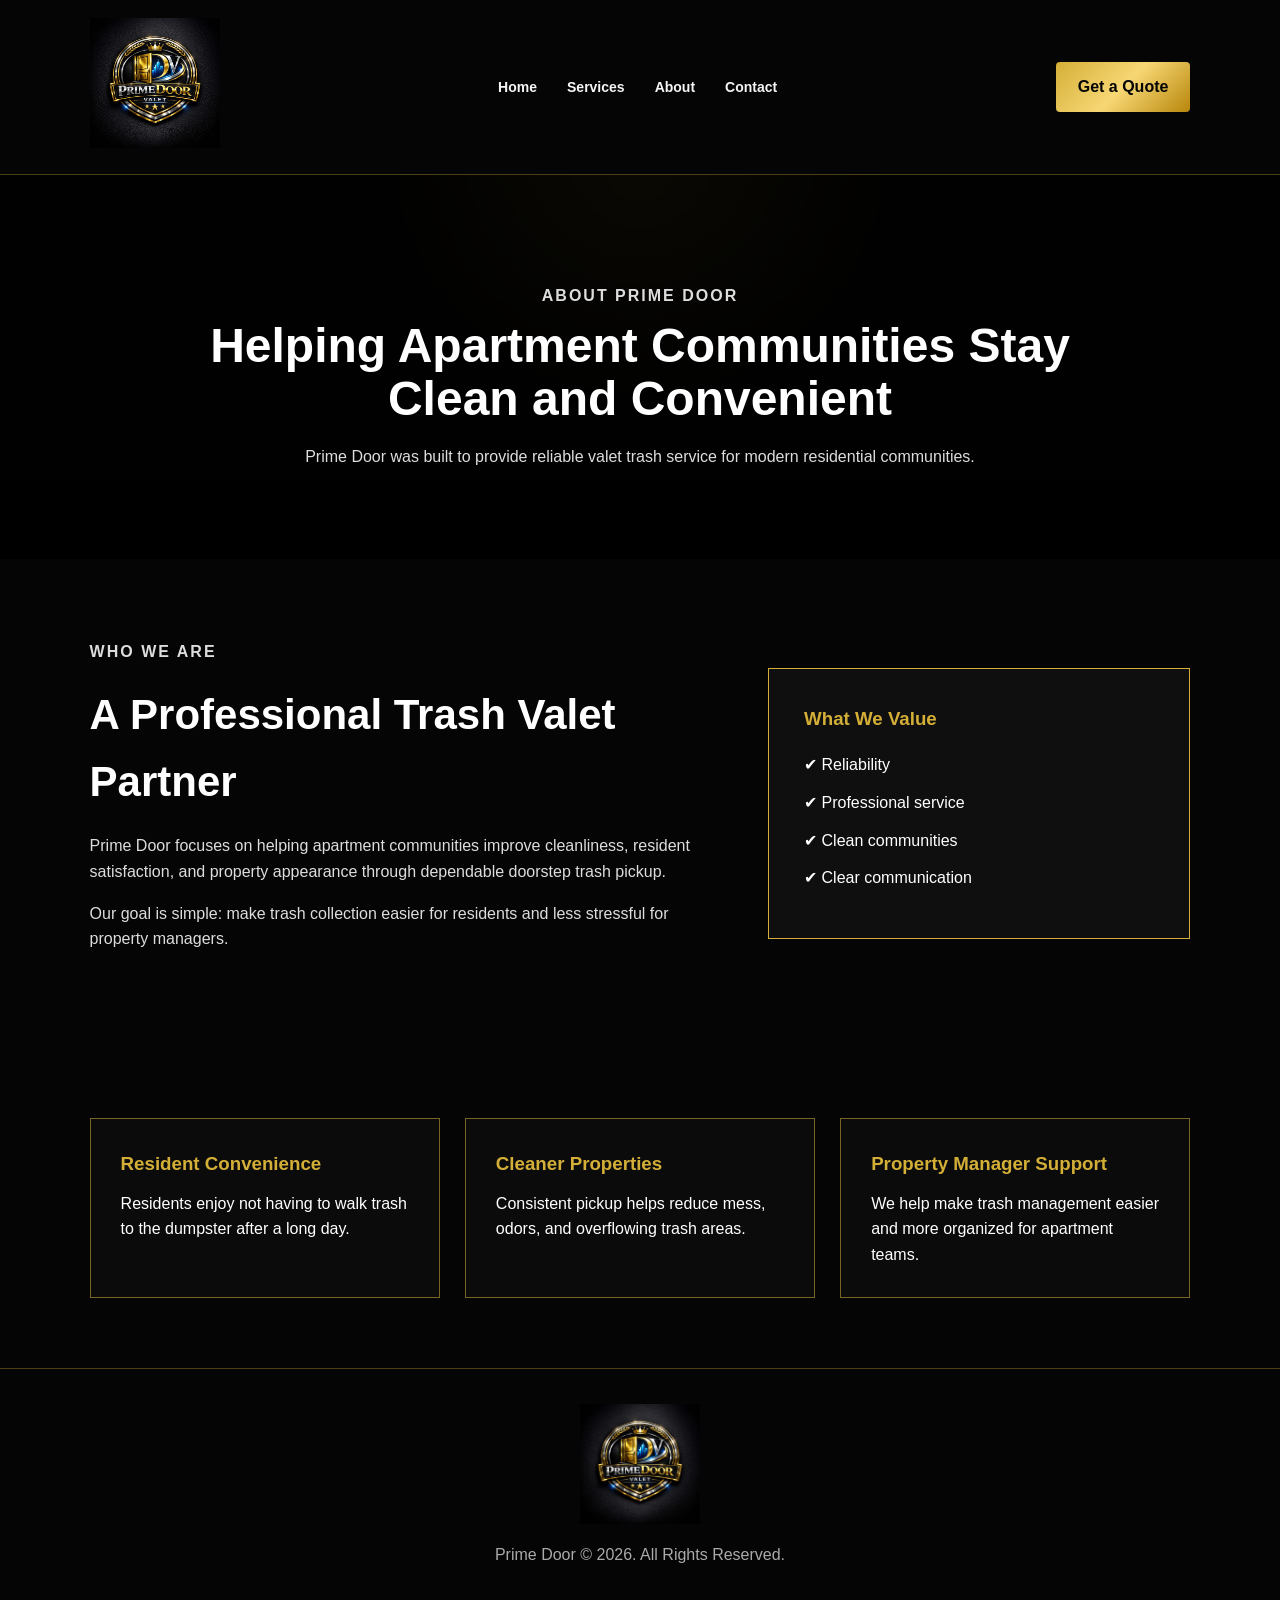
==== about.html @ f2c3d59a "Add services about and contact pages" ====
<!DOCTYPE html>
<html lang="en">
<head>
  <meta charset="UTF-8" />
  <meta name="viewport" content="width=device-width, initial-scale=1.0" />
  <title>About | Prime Door</title>
  <link rel="stylesheet" href="style.css" />
</head>
<body>

<header class="navbar">
  <div class="logo">
    <img src="images/logo.jpg" alt="Prime Door Logo">
  </div>

  <nav id="navLinks">
    <a href="index.html">Home</a>
    <a href="services.html">Services</a>
    <a href="about.html">About</a>
    <a href="contact.html">Contact</a>
  </nav>

  <a href="contact.html" class="nav-btn">Get a Quote</a>
  <button class="menu-btn" onclick="toggleMenu()">☰</button>
</header>

<section class="page-hero">
  <p class="tagline">About Prime Door</p>
  <h1>Helping Apartment Communities Stay Clean and Convenient</h1>
  <p>Prime Door was built to provide reliable valet trash service for modern residential communities.</p>
</section>

<section class="about-section">
  <div>
    <p class="tagline">Who We Are</p>
    <h2>A Professional Trash Valet Partner</h2>
    <p>
      Prime Door focuses on helping apartment communities improve cleanliness, resident satisfaction,
      and property appearance through dependable doorstep trash pickup.
    </p>
    <p>
      Our goal is simple: make trash collection easier for residents and less stressful for property managers.
    </p>
  </div>

  <div class="about-box">
    <h3>What We Value</h3>
    <ul>
      <li>✔ Reliability</li>
      <li>✔ Professional service</li>
      <li>✔ Clean communities</li>
      <li>✔ Clear communication</li>
    </ul>
  </div>
</section>

<section class="features">
  <div class="feature">
    <h3>Resident Convenience</h3>
    <p>Residents enjoy not having to walk trash to the dumpster after a long day.</p>
  </div>

  <div class="feature">
    <h3>Cleaner Properties</h3>
    <p>Consistent pickup helps reduce mess, odors, and overflowing trash areas.</p>
  </div>

  <div class="feature">
    <h3>Property Manager Support</h3>
    <p>We help make trash management easier and more organized for apartment teams.</p>
  </div>
</section>

<footer>
  <img src="images/logo.jpg" alt="Prime Door Logo">
  <p>Prime Door © 2026. All Rights Reserved.</p>
</footer>

<script src="script.js"></script>
</body>
</html>
---- style.css ----
* {
  margin: 0;
  padding: 0;
  box-sizing: border-box;
}

body {
  font-family: Arial, sans-serif;
  background: #050505;
  color: #ffffff;
  line-height: 1.6;
}

a {
  text-decoration: none;
  color: inherit;
}

.navbar {
  width: 100%;
  padding: 18px 7%;
  display: flex;
  align-items: center;
  justify-content: space-between;
  background: #050505;
  border-bottom: 1px solid rgba(212, 175, 55, 0.35);
  position: sticky;
  top: 0;
  z-index: 100;
}

.logo img {
  width: 130px;
}

nav {
  display: flex;
  gap: 30px;
}

nav a {
  font-size: 14px;
  font-weight: bold;
  color: #f5f5f5;
  transition: 0.3s;
}

nav a:hover {
  color: #d4af37;
}

.nav-btn,
.btn {
  padding: 12px 22px;
  border-radius: 4px;
  font-weight: bold;
  display: inline-block;
}

.nav-btn,
.gold {
  background: linear-gradient(135deg, #d4af37, #f7d774, #b8860b);
  color: #050505;
}

.outline {
  border: 1px solid #d4af37;
  color: #d4af37;
}

.menu-btn {
  display: none;
  background: none;
  color: #d4af37;
  border: none;
  font-size: 28px;
}

.hero {
  min-height: 90vh;
  padding: 80px 7%;
  display: grid;
  grid-template-columns: 1.2fr 0.8fr;
  gap: 50px;
  align-items: center;
  background:
    linear-gradient(rgba(0,0,0,0.78), rgba(0,0,0,0.9)),
    radial-gradient(circle at top right, rgba(212,175,55,0.25), transparent 35%);
}

.tagline {
  color: #d4af37;
  text-transform: uppercase;
  font-weight: bold;
  letter-spacing: 2px;
  margin-bottom: 12px;
}

.hero h1 {
  font-size: 56px;
  line-height: 1.1;
  max-width: 850px;
}

.hero-text {
  margin: 22px 0;
  color: #dddddd;
  font-size: 18px;
  max-width: 650px;
}

.hero-buttons {
  display: flex;
  gap: 16px;
  margin-top: 30px;
}

.hero-card {
  border: 1px solid #d4af37;
  padding: 35px;
  background: rgba(255,255,255,0.04);
  box-shadow: 0 0 30px rgba(212,175,55,0.15);
}

.hero-card h3 {
  color: #d4af37;
  margin-bottom: 20px;
  font-size: 24px;
}

.hero-card li {
  list-style: none;
  margin-bottom: 14px;
  color: #f1f1f1;
}

.features {
  padding: 70px 7%;
  display: grid;
  grid-template-columns: repeat(3, 1fr);
  gap: 25px;
}

.feature {
  border: 1px solid rgba(212,175,55,0.55);
  padding: 30px;
  background: #0b0b0b;
}

.feature h3 {
  color: #d4af37;
  margin-bottom: 12px;
}

.section {
  padding: 80px 7%;
  text-align: center;
}

.section h2,
.cta h2 {
  font-size: 42px;
  margin-bottom: 20px;
}

.section p {
  max-width: 850px;
  margin: auto;
  color: #dddddd;
}

.dark {
  background: #090909;
  border-top: 1px solid rgba(212,175,55,0.25);
  border-bottom: 1px solid rgba(212,175,55,0.25);
}

.cta {
  padding: 80px 7%;
  text-align: center;
  background: linear-gradient(135deg, #111, #050505);
}

.cta p {
  color: #ddd;
  margin-bottom: 28px;
}

footer {
  padding: 35px 7%;
  text-align: center;
  border-top: 1px solid rgba(212,175,55,0.35);
  color: #aaa;
}

footer img {
  width: 120px;
  margin-bottom: 10px;
}

@media (max-width: 850px) {
  nav {
    display: none;
    position: absolute;
    top: 85px;
    right: 7%;
    background: #090909;
    flex-direction: column;
    width: 220px;
    padding: 20px;
    border: 1px solid #d4af37;
  }

  nav.show {
    display: flex;
  }

  .menu-btn {
    display: block;
  }

  .nav-btn {
    display: none;
  }

  .hero {
    grid-template-columns: 1fr;
    padding-top: 60px;
  }

  .hero h1 {
    font-size: 38px;
  }

  .features {
    grid-template-columns: 1fr;
  }

  .hero-buttons {
    flex-direction: column;
  }
}

.page-hero {
  padding: 90px 7%;
  text-align: center;
  background:
    linear-gradient(rgba(0,0,0,0.82), rgba(0,0,0,0.92)),
    radial-gradient(circle at top, rgba(212,175,55,0.25), transparent 35%);
}

.page-hero h1 {
  font-size: 48px;
  max-width: 900px;
  margin: auto;
  line-height: 1.1;
}

.page-hero p {
  margin-top: 18px;
  color: #ddd;
}

.service-grid {
  padding: 70px 7%;
  display: grid;
  grid-template-columns: repeat(2, 1fr);
  gap: 25px;
}

.service-card {
  padding: 35px;
  background: #0b0b0b;
  border: 1px solid rgba(212,175,55,0.5);
  box-shadow: 0 0 25px rgba(212,175,55,0.08);
}

.service-card h3 {
  color: #d4af37;
  margin-bottom: 12px;
  font-size: 24px;
}

.service-card p {
  color: #ddd;
}

.steps {
  margin-top: 45px;
  display: grid;
  grid-template-columns: repeat(3, 1fr);
  gap: 25px;
}

.steps div {
  padding: 30px;
  background: #0b0b0b;
  border: 1px solid rgba(212,175,55,0.45);
}

.steps span {
  color: #d4af37;
  font-size: 32px;
  font-weight: bold;
}

.steps h3 {
  margin: 12px 0;
}

.about-section {
  padding: 80px 7%;
  display: grid;
  grid-template-columns: 1.2fr 0.8fr;
  gap: 45px;
  align-items: center;
}

.about-section h2 {
  font-size: 42px;
  margin-bottom: 18px;
}

.about-section p {
  color: #ddd;
  margin-bottom: 16px;
}

.about-box {
  padding: 35px;
  border: 1px solid #d4af37;
  background: rgba(255,255,255,0.04);
}

.about-box h3 {
  color: #d4af37;
  margin-bottom: 18px;
}

.about-box li {
  list-style: none;
  margin-bottom: 12px;
}

.contact-section {
  padding: 80px 7%;
  display: grid;
  grid-template-columns: 1fr 0.7fr;
  gap: 45px;
}

.contact-form {
  background: #0b0b0b;
  border: 1px solid rgba(212,175,55,0.5);
  padding: 35px;
}

.contact-form label {
  display: block;
  margin-bottom: 8px;
  color: #d4af37;
  font-weight: bold;
}

.contact-form input,
.contact-form textarea {
  width: 100%;
  margin-bottom: 18px;
  padding: 14px;
  background: #050505;
  border: 1px solid rgba(212,175,55,0.35);
  color: white;
  outline: none;
}

.contact-form input:focus,
.contact-form textarea:focus {
  border-color: #d4af37;
}

.contact-form button {
  border: none;
  cursor: pointer;
}

.contact-info {
  padding: 35px;
  background: linear-gradient(135deg, #111, #050505);
  border: 1px solid rgba(212,175,55,0.5);
  height: fit-content;
}

.contact-info h3 {
  color: #d4af37;
  font-size: 28px;
  margin-bottom: 12px;
}

.contact-info div {
  margin-top: 24px;
}

.contact-info strong {
  color: #d4af37;
}

.contact-info p {
  color: #ddd;
}

@media (max-width: 850px) {
  .page-hero h1 {
    font-size: 34px;
  }

  .service-grid,
  .steps,
  .about-section,
  .contact-section {
    grid-template-columns: 1fr;
  }
}
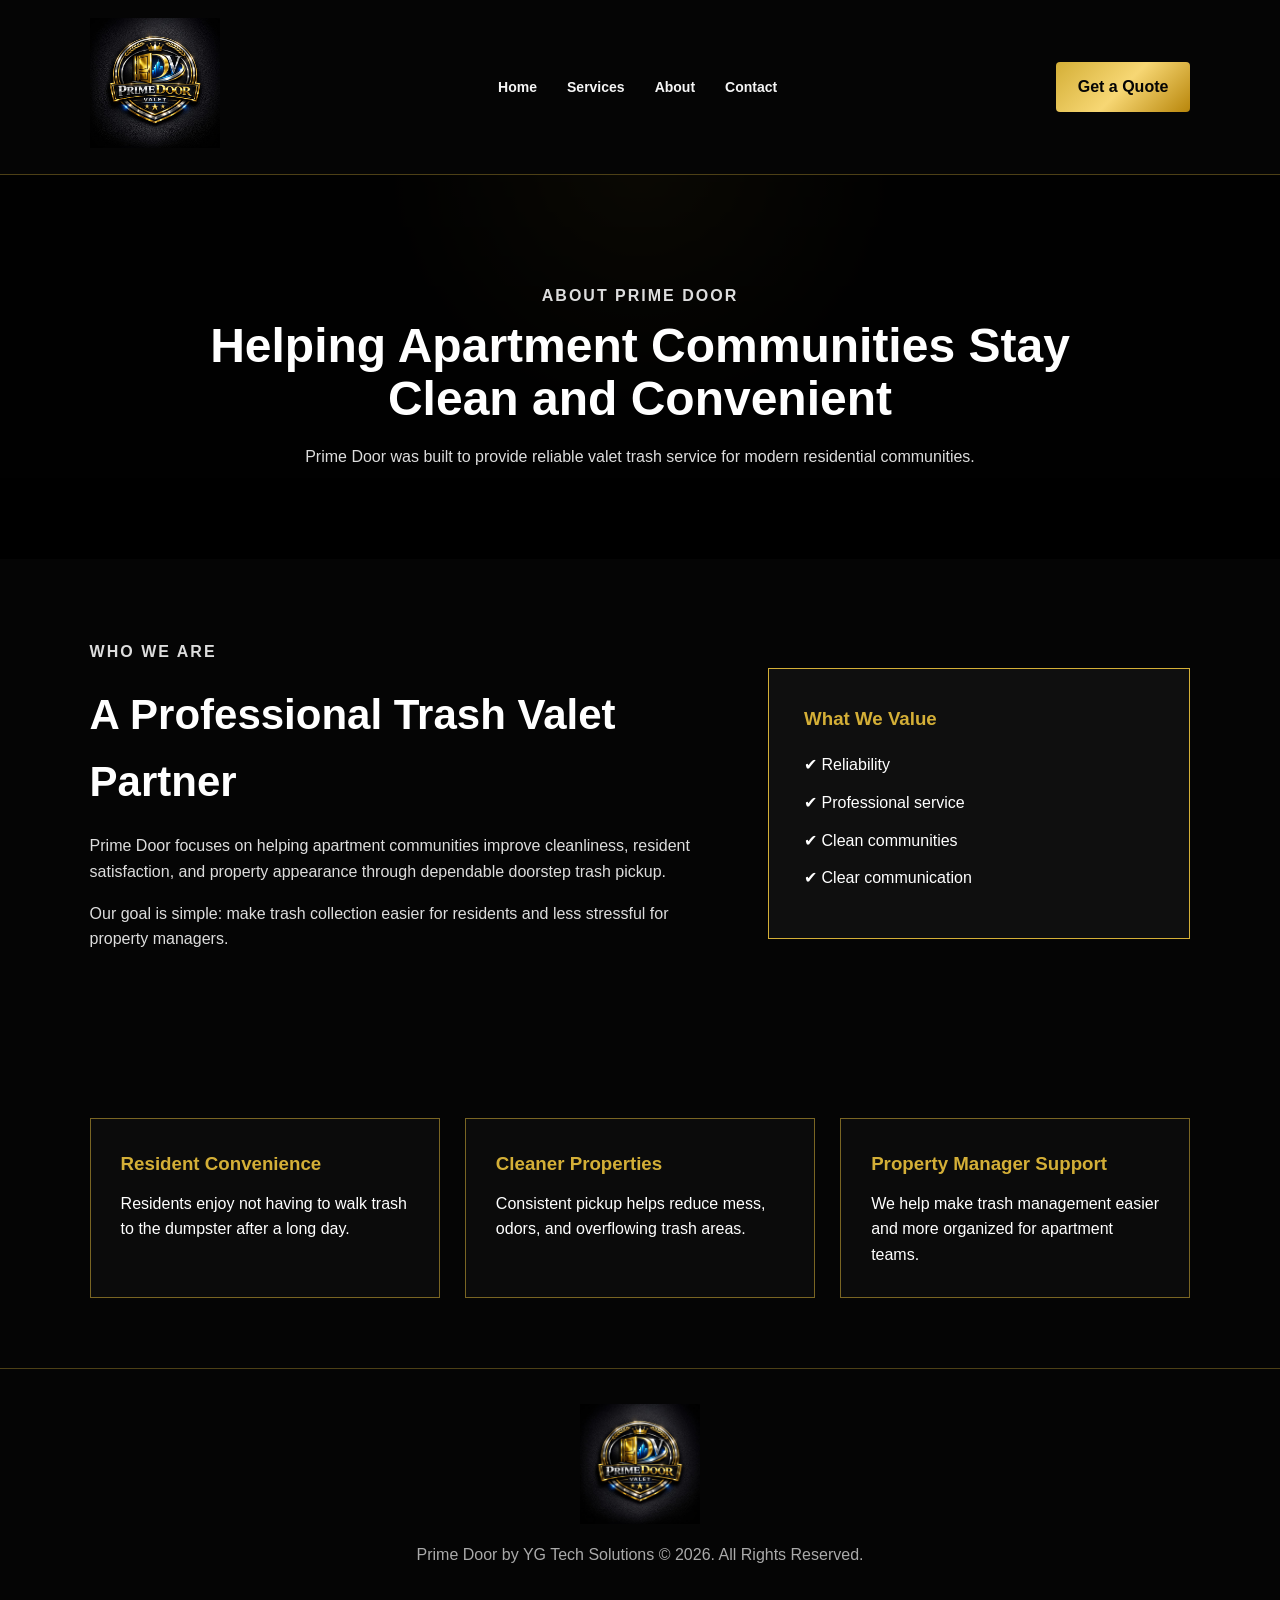
==== commit 38adde58: "footer update" ====
--- a/about.html
+++ b/about.html
@@ -73,7 +73,7 @@
 
 <footer>
   <img src="images/logo.jpg" alt="Prime Door Logo">
-  <p>Prime Door © 2026. All Rights Reserved.</p>
+  <p>Prime Door by YG Tech Solutions © 2026. All Rights Reserved.</p>
 </footer>
 
 <script src="script.js"></script>
